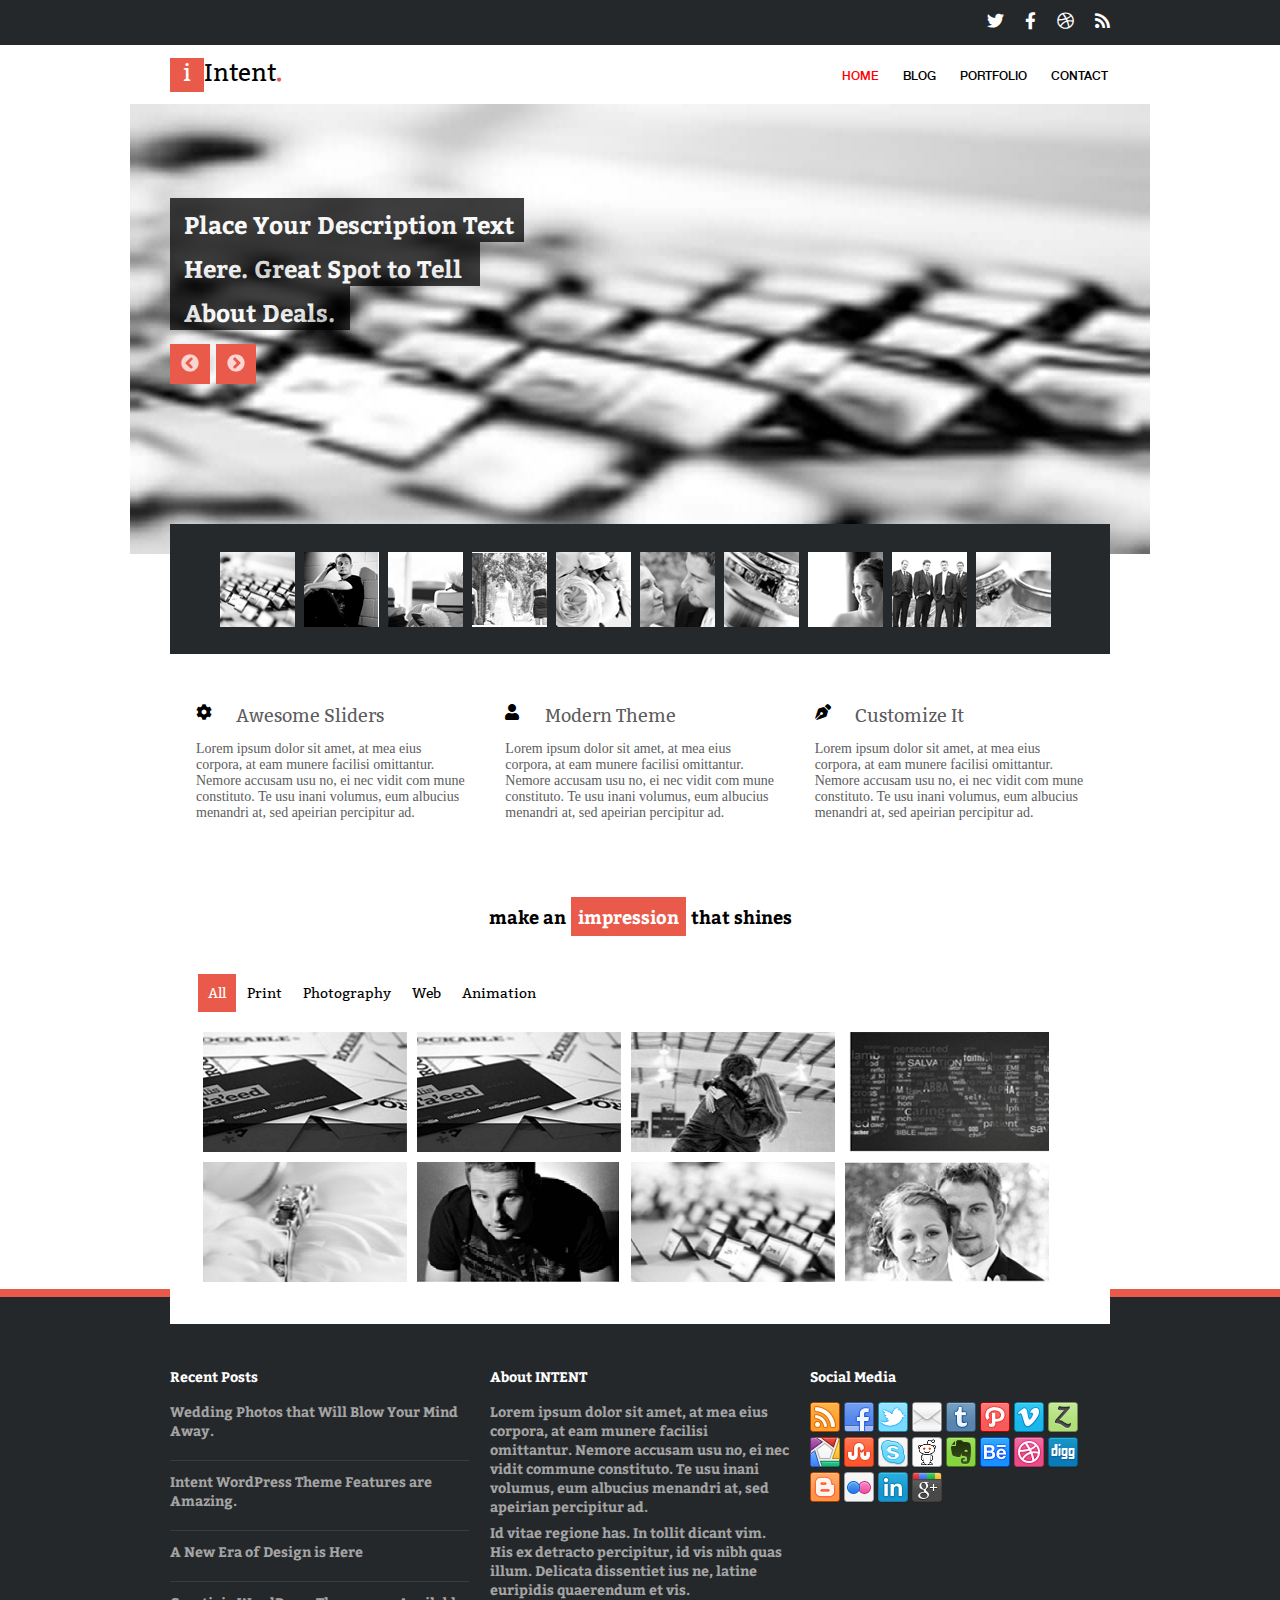
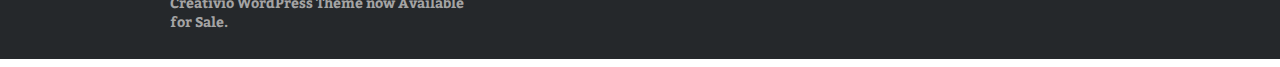
==== intent-work/index.html @ 5ed50279 "https://github.com/Nataliy07/work2.git" ====
<!DOCTYPE html>
<html lang="en">

<head>
    <meta charset="UTF-8">
    <link rel="stylesheet" type="text/css" href="slick/slick.css" />
    <link rel="stylesheet" type="text/css" href="slick/slick-theme.css" />
    <link rel="stylesheet" href="slick/slick-theme.css">
    <link rel="stylesheet" href="styles/fontawesome-free-5.12.1-web/css/all.css">
    <!-- <link rel="stylesheet" href="css/fonts/gothambold/font.css">
    <link rel="stylesheet" href="css/fonts/GothamBook/font.css"> -->
    <link rel="stylesheet" href="styles/style.css">
    <title>Index</title>
</head>

<body>
    <header>

        <div class="social">
            <div class="inner1">
                <i class="fab fa-twitter"></i>
                <i class="fab fa-facebook-f"></i>
                <i class="fab fa-dribbble"></i>
                <i class="fas fa-rss"></i>
            </div>
        </div>
        <div class="inner2">
            <div class="menu">
                <a href="#" id="logo">
                    <p><span>i</span>Intent<b>.</b></p>
                </a>
                <div class="hamburger">
                    <svg version="1.1" xmlns="https://www.w3.org/2000/svg" xmlns:xlink="https://www.w3.org/1999/xlink"
                        x="0px" y="0px" width="30px" height="30px" viewBox="0 0 124 124" xml:space="preserve">
                        <path d="M112,6H12C5.4,6,0,11.4,0,18s5.4,12,12,12h100c6.6,0,12-5.4,12-12S118.6,6,112,6z" />
                        <path
                            d="M112,50H12C5.4,50,0,55.4,0,62c0,6.6,5.4,12,12,12h100c6.6,0,12-5.4,12-12C124,55.4,118.6,50,112,50z" />
                        <path d="M112,94H12c-6.6,0-12,5.4-12,12s5.4,12,12,12h100c6.0,0,12-5.4,12-12S118.6,94,112,94z" />
                    </svg>
                </div>
                <nav>
                    <a class="active" href="D://битрут академия/intent-work/index.html">HOME</a>
                    <a href="D://битрут академия/intent-work/blog.html">BLOG</a>
                    <a href="D://битрут академия/intent-work/portfolio.html">PORTFOLIO</a>
                    <a href="D://битрут академия/intent-work/contact.html">CONTACT</a>
                </nav>
            </div>
        </div>
    </header>
    <section class="s1">

        <div class="slider-for">
            <div><img src="styles/img/slider/img1big.jpg" alt="/"></div>
            <div><img src="styles/img/slider/img2big.jpg" alt="/"></div>
            <div><img src="styles/img/slider/img3big.jpg" alt="/"></div>
            <div><img src="styles/img/slider/imgB.jpg" alt="/"></div>
            <div><img src="styles/img/slider/img5big.jpg" alt="/"></div>
            <div><img src="styles/img/slider/img6big.jpg" alt="/"></div>
            <div><img src="styles/img/slider/img7big.jpg" alt="/"></div>
            <div><img src="styles/img/slider/img8big.jpg" alt="/"></div>
            <div><img src="styles/img/slider/img9big.jpg" alt="/"></div>
            <div><img src="styles/img/slider/img10big.jpg" alt="/"></div>
        </div>
        <div class="inner">

            <div class="text">
                <span class="one">
                    <p>Place Your Description Text </p>
                </span>
                <span class="two">
                    <p>Here. Great Spot to Tell</p>
                </span>
                <span class="three">
                    <p>About Deals.</p>
                </span>
            </div>
            <div class="slider-nav">
                <div><img src="styles/img/slider/png/img1.png" alt="/"></div>
                <div><img src="styles/img/slider/png/img2.png" alt="/"></div>
                <div><img src="styles/img/slider/png/img3.png" alt="/"></div>
                <div><img src="styles/img/slider/png/img4.png" alt="/"></div>
                <div><img src="styles/img/slider/png/img5.png" alt="/"></div>
                <div><img src="styles/img/slider/png/img6.png" alt="/"></div>
                <div><img src="styles/img/slider/png/img7.png" alt="/"></div>
                <div><img src="styles/img/slider/png/img8.png" alt="/"></div>
                <div><img src="styles/img/slider/png/img9.png" alt="/"></div>
                <div><img src="styles/img/slider/png/img10.png" alt="/"></div>
            </div>

            <div class="info">
                <div class="awesom">
                    <i class="fas fa-cog"></i>
                    <p class="heading">Awesome Sliders
                    <p>
                    <p>Lorem ipsum dolor sit amet, at mea eius corpora, at eam munere facilisi omittantur. Nemore
                        accusam usu no, ei nec vidit com mune constituto. Te usu inani volumus, eum albucius menandri
                        at, sed apeirian percipitur ad.</p>
                </div>
                <div class="modern">
                    <i class="fas fa-user"></i>
                    <p class="heading">Modern Theme</p>
                    <p>Lorem ipsum dolor sit amet, at mea eius corpora, at eam munere facilisi omittantur. Nemore
                        accusam usu no, ei nec vidit com mune constituto. Te usu inani volumus, eum albucius menandri
                        at, sed apeirian percipitur ad.</p>
                </div>
                <div class="customize">
                    <i class="fas fa-pen-nib"></i>
                    <p class="heading">Customize It</p>
                    <p>Lorem ipsum dolor sit amet, at mea eius corpora, at eam munere facilisi omittantur. Nemore
                        accusam usu no, ei nec vidit com mune constituto. Te usu inani volumus, eum albucius menandri
                        at, sed apeirian percipitur ad.</p>
                </div>
            </div>
            <div class="make">
                <p class="make-p">make an <span class="impression"> impression</span> that shines</p>
            </div>


            <div class="button-group filters-button-group">
                <button class="button is-checked" data-filter="*">All</button>
                <button class="button" data-filter=".print">Print</button>
                <button class="button" data-filter=".photography">Photography</button>
                <button class="button" data-filter=".web">Web</button>
                <button class="button" data-filter=".animation">Animation</button>
            </div>
            <div class="grid">
                <img class="element-item print web" src="styles/img/modal/img1-1.png" alt="/">
                <img class="element-item web" src="styles/img/modal/img1-1.png" alt="/">
                <img class="element-item photography" src="styles/img/modal/img1-3.png" alt="/">
                <img class="element-item print animation" src="styles/img/modal/img1-4.png" alt="/">
                <img class="element-item web" src="styles/img/modal/img1-5.png" alt="/">
                <img class="element-item web photography" src="styles/img/modal/img1-6.png" alt="/">
                <img class="element-item print animation" src="styles/img/modal/img1-7.png" alt="/">
                <img class="element-item photography" src="styles/img/modal/img1-8.png" alt="/">
            </div>
        </div>

    </section>
    <footer>
        <div class="line"></div>
        <div class="inner3">
            <div class="posts">
                <p class="heading-footer">Recent Posts</p>
                <p>Wedding Photos that Will Blow Your
                    Mind Away.</p>
                <img src="styles/img/footer/sep.svg" alt="/">
                <p>Intent WordPress Theme Features are
                    Amazing.</p>
                <img src="styles/img/footer/sep.svg" alt="/">
                <p>A New Era of Design is Here</p>
                <img src="styles/img/footer/sep.svg" alt="/">
                <p>Creativio WordPress Theme now
                    Available for Sale.</p>
            </div>
            <div class="intent">
                <p class="heading-footer">About INTENT</p>
                <p>Lorem ipsum dolor sit amet, at mea eius corpora, at eam munere facilisi omittantur. Nemore accusam
                    usu no, ei nec vidit commune constituto. Te usu inani volumus, eum albucius menandri at, sed
                    apeirian percipitur ad.
                </p>
                <p>Id vitae regione has. In tollit dicant vim. His ex detracto percipitur, id vis nibh quas illum.
                    Delicata dissentiet ius ne, latine euripidis quaerendum et vis.</p>
            </div>
            <div class="media">
                <p class="heading-footer">Social Media</p>
                <div class="row1">
                    <img src="styles/img/footer/rss1.png" alt="/">
                    <img src="styles/img/footer/facebook2.png" alt="/">
                    <img src="styles/img/footer/twitter2.png" alt="/">
                    <img src="styles/img/footer/email.png" alt="/">
                    <img src="styles/img/footer/tumblr.png" alt="/">
                    <img src="styles/img/footer/path.png" alt="/">
                    <img src="styles/img/footer/vimeo.png" alt="/">
                    <img src="styles/img/footer/zerply.png" alt="/">
                </div>
                <div class="row2">
                    <img src="styles/img/footer/picasa.png" alt="/">
                    <img src="styles/img/footer/stumble-upon.png" alt="/">
                    <img src="styles/img/footer/skype.png" alt="/">
                    <img src="styles/img/footer/reddit.png" alt="/">
                    <img src="styles/img/footer/evernote.png" alt="/">
                    <img src="styles/img/footer/behance.png" alt="/">
                    <img src="styles/img/footer/dribbble2.png" alt="/">
                    <img src="styles/img/footer/digg.png" alt="/">
                </div>
                <div class="row3">
                    <img src="styles/img/footer/blogger.png" alt="/">
                    <img src="styles/img/footer/flickr.png" alt="/">
                    <img src="styles/img/footer/linkedin.png" alt="/">
                    <img src="styles/img/footer/google.png" alt="/">
                </div>
            </div>
        </div>
    </footer>









    <script src="js/jquery-3.5.0.js" defer></script>
    <script type="text/javascript" src="slick/slick.min.js" defer></script>
    <script src="https://npmcdn.com/isotope-layout@3/dist/isotope.pkgd.js" defer></script>
    <script src="js/script.js " defer></script>
    <script src="js/scriptGrid.js " defer></script>

</body>

</html>
---- intent-work/styles/style.css ----
@font-face {
  font-family: "Bitter Bold";
  src: url("fonts/Bitter-Bold/fonts/bitter_bold.eot");
  src: url("fonts/Bitter-Bold/fonts/bitter_bold.eot?#iefix") format("embedded-opentype"), url("fonts/Bitter-Bold/fonts/bitter_bold.woff2") format("woff2"), url("fonts/bitter_bold.woff") format("woff"), url("fonts/Bitter-Bold/fonts/bitter_bold.ttf") format("truetype"), url("fonts/bitter_bold.svg#bitter_bold") format("svg");
  /* Chrome < 4, Legacy iOS */
}

@font-face {
  font-family: "Bitter Regular";
  src: url("fonts/Bitter-Regular/fonts/bitter_regular.eot");
  src: url("fonts/Bitter-Regular/fonts/bitter_regular.eot?#iefix") format("embedded-opentype"), url("fonts/Bitter-Regular/fonts/bitter_regular.woff2") format("woff2"), url("fonts/bitter_regular.woff") format("woff"), url("fonts/Bitter-Regular/fonts/bitter_regular.ttf") format("truetype"), url("fonts/Bitter-Regular/fonts/bitter_regular.svg#bitter_regular") format("svg");
}

@font-face {
  font-family: "Helvetica Neue Bold";
  src: url("fonts/HelveticaNeue-Bold/HelveticaNeue-Bold.eot");
  src: url("fonts/HelveticaNeue-Bold/HelveticaNeue-Bold.woff") format("woff"), url("fonts/HelveticaNeue-Bold.ttf") format("truetype"), url("fonts/HelveticaNeue-Bold/HelveticaNeue-Bold.svg") format("svg");
}

@font-face {
  font-family: "Helvetica Neue Medium";
  src: url("fonts/HelveticaNeue-Medium/HelveticaNeue-Medium.eot");
  src: url("fonts/HelveticaNeue-Medium/HelveticaNeue-Medium.woff") format("woff"), url("fonts/HelveticaNeue-Medium/HelveticaNeue-Medium.ttf") format("truetype"), url("fonts/HelveticaNeue-Medium/HelveticaNeue-Bold.svg") format("svg");
}

body {
  margin: 0 auto;
}

header {
  width: 100%;
  min-width: 1020px;
  max-height: 104px;
  text-align: center;
  position: relative;
}

header .social {
  height: 45px;
  width: 100%;
  background: #25282b;
}

header .social .inner1 {
  text-align: right;
}

@media screen and (max-width: 997px) {
  header .social .inner1 {
    text-align: center;
  }
}

header .social .fab,
header .social .fas {
  color: white;
  font-size: 17px;
  margin-left: 17px;
  margin-top: 12px;
}

header .inner1,
header .inner2 {
  width: 940px;
  height: 100%;
  display: inline-block;
}

@media screen and (max-width: 854px) {
  header .inner1,
  header .inner2 {
    width: 100%;
  }
}

header .menu {
  height: 59px;
  width: 100%;
  display: -webkit-box;
  display: -ms-flexbox;
  display: flex;
  -webkit-box-align: center;
      -ms-flex-align: center;
          align-items: center;
}

header .menu span {
  width: 34px;
  height: 34px;
  background: #ea5a4b;
  color: white;
  font-size: 24px;
  font-family: "Bitter Regular";
  float: left;
}

header .menu #logo {
  font-size: 24px;
  font-family: "Bitter Regular";
  text-decoration: none;
  vertical-align: middle;
  color: black;
  float: left;
  margin-right: 540px;
}

@media screen and (max-width: 997px) {
  header .menu #logo {
    margin-right: 400px;
  }
}

header .menu #logo b {
  color: #ea5a4b;
}

header .menu #logo p {
  margin: 0;
}

header .menu nav a {
  font-size: 12px;
  font-family: "Helvetica Neue Medium";
  text-decoration: none;
  color: black;
  margin-left: 20px;
}

header .menu nav a:active,
header .menu nav a:hover,
header .menu nav a.active {
  color: red;
}

header .menu .nav-open {
  display: -webkit-box;
  display: -ms-flexbox;
  display: flex;
  -webkit-box-orient: vertical;
  -webkit-box-direction: normal;
      -ms-flex-direction: column;
          flex-direction: column;
  text-align: right;
  margin-top: 70px;
  z-index: 1;
}

header .menu .nav-open a {
  padding: 7px;
}

@media screen and (max-width: 854px) {
  nav {
    display: none;
  }
}

.hamburger {
  display: none;
  width: 30px;
  height: 30px;
  cursor: pointer;
}

@media screen and (max-width: 854px) {
  .hamburger {
    display: block;
  }
}

.hamburger svg {
  fill: #ea5a4b;
}

.s1 {
  width: 100%;
  min-width: 1020px;
  max-height: 1185px;
  position: relative;
  display: block;
  text-align: center;
  margin: 0 auto;
}

.s1 .text {
  display: -webkit-box;
  display: -ms-flexbox;
  display: flex;
  -webkit-box-orient: vertical;
  -webkit-box-direction: normal;
      -ms-flex-direction: column;
          flex-direction: column;
  position: absolute;
  z-index: 1;
  top: -326px;
  width: 354px;
  height: 138px;
}

.s1 .text .one,
.s1 .text .two,
.s1 .text .three {
  color: white;
  font-size: 24px;
  font-family: "Bitter Bold";
  background: black;
  opacity: 0.75;
  text-align: left;
  z-index: 1;
}

.s1 .text .one p,
.s1 .text .two p,
.s1 .text .three p {
  margin: 10px 0 0 14px;
}

.s1 .text .one {
  width: 354px;
  height: 44px;
}

.s1 .text .two {
  width: 310px;
  height: 44px;
}

.s1 .text .three {
  width: 180px;
  height: 44px;
}

.s1 .slider-for {
  height: 450px;
  width: 1020px;
  margin: 0 auto;
}

.s1 img {
  margin: 0 auto;
}

.s1 .slick-prev,
.s1 .slick-next {
  top: 260px;
  right: 120px;
  width: 40px;
  height: 40px;
  background: #ea5a4b;
  z-index: 1;
  position: absolute;
}

.s1 .slick-prev {
  left: 40px;
}

.s1 .slick-next {
  left: 86px;
}

.s1 .slider-nav {
  width: 940px;
  height: 130px;
  background: #26292c;
  display: -webkit-box;
  display: -ms-flexbox;
  display: flex;
  -webkit-box-pack: justify;
      -ms-flex-pack: justify;
          justify-content: space-between;
  -webkit-box-align: center;
      -ms-flex-align: center;
          align-items: center;
  margin-bottom: 50px;
  margin-top: -30px;
}

@media screen and (max-width: 854px) {
  .s1 .slider-nav {
    margin-bottom: 5px;
  }
}

.s1 .slick-slide:focus {
  outline: red 2px auto;
}

.s1 .slick-slide {
  margin-right: 16px;
}

.s1 .inner {
  width: 940px;
  height: 800px;
  position: relative;
  text-align: center;
  margin: 0 auto;
  margin-bottom: -26px;
  background: white;
  z-index: 1;
}

@media screen and (max-width: 854px) {
  .s1 .inner {
    height: 860px;
  }
}

.s1 .inner .info {
  width: 914px;
  height: 150px;
  display: -webkit-box;
  display: -ms-flexbox;
  display: flex;
  -webkit-box-pack: justify;
      -ms-flex-pack: justify;
          justify-content: space-between;
  text-align: left;
}

@media screen and (max-width: 854px) {
  .s1 .inner .info {
    -ms-flex-wrap: wrap;
        flex-wrap: wrap;
    width: 750px;
    height: 170px;
  }
}

.s1 .inner .info .awesom {
  padding-left: 26px;
}

@media screen and (max-width: 854px) {
  .s1 .inner .info .awesom {
    padding-left: 0;
  }
}

.s1 .inner .info .awesom,
.s1 .inner .info .modern {
  padding-right: 40px;
}

.s1 .inner .info .fas {
  float: left;
}

.s1 .inner .info .heading {
  font-size: 18px;
  font-family: "Bitter Regular";
  margin: 0 0 0 40px;
}

.s1 .inner .info p {
  font-size: 14px;
  font-family: "HelveticalNeue";
  color: #5c5c5c;
}

.s1 .inner .make {
  padding-top: 50px;
  padding-bottom: 17px;
}

@media screen and (max-width: 854px) {
  .s1 .inner .make {
    padding-top: 70px;
  }
}

.s1 .inner .make .make-p {
  font-size: 18px;
  font-family: "Bitter Bold";
  margin: 0;
}

.s1 .inner .make .make-p .impression {
  width: 124px;
  height: 40px;
  background: #ea5a4b;
  color: white;
  border: 1px solid;
  padding: 7px;
}

.button-group {
  margin: 28px 0 15px 28px;
}

@media screen and (max-width: 854px) {
  .button-group {
    margin-top: 5px;
  }
}

.button {
  font-size: 14px;
  font-family: "Bitter Regular";
  border: none;
  background: none;
  cursor: pointer;
  padding: 10px;
  outline: none;
}

.button:hover {
  background-color: #ea5a4b;
}

.button:active,
.button.is-checked {
  background-color: #ea5a4b;
  border: none;
  color: white;
}

.button-group:after {
  content: "";
  display: block;
  clear: both;
}

.button-group .button {
  float: left;
  border-radius: 0;
  margin-left: 0;
  margin-right: 1px;
}

.grid:after {
  content: "";
  display: block;
  clear: both;
}

.grid {
  margin-left: 28px;
}

@media screen and (max-width: 854px) {
  .grid {
    width: 850px;
  }
}

.element-item {
  position: relative;
  float: left;
  width: 204px;
  height: 120px;
  margin: 5px;
  padding: 5px;
}

.element-item > * {
  margin: 0;
  padding: 0;
}

footer {
  width: 100%;
  min-width: 1020px;
  height: 370px;
  background: #25282b;
  position: relative;
}

@media screen and (max-width: 854px) {
  footer {
    height: 700px;
  }
}

footer .line {
  width: 100%;
  height: 8px;
  background: #ea5a4b;
}

footer .inner3 {
  width: 940px;
  height: 300px;
  margin: 0 auto;
  text-align: left;
  display: -webkit-box;
  display: -ms-flexbox;
  display: flex;
  -webkit-box-pack: justify;
      -ms-flex-pack: justify;
          justify-content: space-between;
  padding-top: 70px;
}

@media screen and (max-width: 854px) {
  footer .inner3 {
    -ms-flex-wrap: wrap;
        flex-wrap: wrap;
    -webkit-box-pack: start;
        -ms-flex-pack: start;
            justify-content: flex-start;
    width: 850px;
    padding-top: 108px;
  }
}

footer .inner3 .posts,
footer .inner3 .intent,
footer .inner3 .media {
  width: 300px;
  height: 260px;
}

@media screen and (max-width: 854px) {
  footer .inner3 .posts,
  footer .inner3 .intent,
  footer .inner3 .media {
    height: 300px;
  }
}

footer .inner3 .posts .heading-footer,
footer .inner3 .intent .heading-footer,
footer .inner3 .media .heading-footer {
  font-size: 14px;
  font-family: "Bitter Bold";
  color: white;
  margin: 0 0 16px 0;
}

footer .inner3 .posts p,
footer .inner3 .intent p,
footer .inner3 .media p {
  font-size: 14px;
  font-family: "Bitter Bold";
  color: #a4a4a4;
  margin: 7px 0 7px 0;
}

@media screen and (max-width: 854px) {
  footer .inner3 .posts p,
  footer .inner3 .intent p,
  footer .inner3 .media p {
    margin: 7px 0 7px 0;
  }
}

.s2 {
  min-height: 880px;
  width: 100%;
  min-width: 1020px;
  position: relative;
  margin: 0 auto;
}

.s2 .img {
  width: 100%;
  height: 150px;
  margin: 0 auto;
  background-image: url(img/portfolio/imgPage2.png);
}

.s2 .inner {
  width: 940px;
  height: 785px;
  position: relative;
  margin: 0 auto;
  margin-bottom: -26px;
  background: white;
  z-index: 1;
}

@media screen and (max-width: 854px) {
  .s2 .inner {
    height: 1050px;
    width: 100%;
  }
}

.s2 .inner .portfolio {
  width: 940px;
  height: 130px;
  background: #26292c;
  position: relative;
  margin: 0 auto;
  margin-top: -30px;
  margin-bottom: 28px;
}

.s2 .inner h1 {
  font-size: 30px;
  font-family: "Bitter Bold";
  color: white;
  margin: 0 0 12px 36px;
  padding-top: 28px;
}

.s2 .inner p {
  font-size: 14px;
  font-family: "Bitter Bold";
  color: #d1d0d0;
  margin: 0 0 0 36px;
}

.s3 {
  min-height: 1044px;
  width: 100%;
  min-width: 1020px;
  position: relative;
  text-align: center;
}

.s3 .inner {
  width: 940px;
  height: 968px;
  position: relative;
  margin: 0 auto;
  margin-bottom: -26px;
  background: white;
  z-index: 1;
}

@media screen and (max-width: 854px) {
  .s3 .inner {
    height: 1050px;
    width: 100%;
  }
}

.s3 .inner .contact {
  width: 940px;
  height: 130px;
  background: #26292c;
  text-align: left;
  margin-top: -30px;
}

@media screen and (max-width: 854px) {
  .s3 .inner .contact {
    width: 100%;
  }
}

.s3 .inner h1 {
  font-size: 30px;
  font-family: "Bitter Bold";
  color: white;
  margin: 0 0 12px 36px;
  padding-top: 28px;
}

.s3 .inner p {
  font-size: 14px;
  font-family: "Bitter Bold";
  color: #d1d0d0;
  margin: 0 0 0 36px;
}

.s3 .inner .inner-container {
  height: 812px;
  width: 100%;
  padding-top: 27px;
  margin: 0 auto;
}

.s3 .inner .inner-container #map {
  width: 888px;
  height: 400px;
  margin: 0 auto;
}

.s3 .inner .inner-container .form-contact {
  width: 100%;
  height: 364px;
  margin: 0 auto;
  padding-top: 28px;
}

.s3 .inner .inner-container .form-contact .form {
  height: 242px;
  width: 216px;
  text-align: left;
  float: left;
  padding-right: 78px;
  padding-left: 26px;
}

.s3 .inner .inner-container .form-contact .form .detals {
  font-size: 14px;
  font-family: "HelveticaNeue";
  margin-bottom: 20px;
  margin-left: 0;
}

.s3 .inner .inner-container .form-contact .form span {
  font-size: 14px;
  font-family: "HelveticaNeue Medium";
  color: #ea5a4b;
}

.s3 .inner .inner-container .form-contact form {
  display: -webkit-box;
  display: -ms-flexbox;
  display: flex;
  -webkit-box-pack: justify;
      -ms-flex-pack: justify;
          justify-content: space-between;
  -ms-flex-wrap: wrap;
      flex-wrap: wrap;
  width: 594px;
  margin: 0;
  padding: 0;
}

@media screen and (max-width: 854px) {
  .s3 .inner .inner-container .form-contact form {
    width: 394px;
  }
}

.s3 .inner .inner-container .form-contact form input {
  width: 283px;
  height: 29px;
  margin-bottom: 15px;
  font-size: 14px;
  font-family: "HelveticaNeue Medium";
}

.s3 .inner .inner-container .form-contact form #message {
  height: 184px;
  width: 574px;
  margin-bottom: 14px;
  padding-top: 16px;
  padding-left: 16px;
}

@media screen and (max-width: 854px) {
  .s3 .inner .inner-container .form-contact form #message {
    width: 350px;
  }
}

.s3 .inner .inner-container .form-contact form #send {
  width: 70px;
  height: 34px;
  background: #ea5a4b;
  color: white;
  border: none;
}

.img {
  width: 100%;
  height: 150px;
  margin: 0 auto;
  background-image: url(img/portfolio/imgPage2.png);
}

.line {
  width: 100%;
  height: 10px;
  background: #ea5a4b;
}

.s4 {
  min-height: 1730px;
  width: 100%;
  min-width: 1020px;
  position: relative;
  text-align: center;
}

.s4 .inner {
  width: 940px;
  height: 1642px;
  position: relative;
  margin: 0 auto;
  margin-bottom: -26px;
  background: white;
  z-index: 1;
}

@media screen and (max-width: 854px) {
  .s4 .inner {
    height: 1940px;
    width: 100%;
  }
}

.s4 .inner .blog {
  width: 940px;
  height: 130px;
  background: #26292c;
  text-align: left;
  margin: 0 auto;
  margin-top: -30px;
}

.s4 .inner h1 {
  font-size: 30px;
  font-family: "Bitter Bold";
  color: white;
  margin: 0 0 12px 36px;
  padding-top: 28px;
}

.s4 .inner p {
  font-size: 14px;
  font-family: "Bitter Bold";
  color: #d1d0d0;
  margin: 0 0 0 36px;
}

.s4 .inner .inner4 {
  height: 1486px;
  width: 888px;
  padding-top: 10px;
  margin: 0 auto;
}

@media screen and (max-width: 854px) {
  .s4 .inner .inner4 {
    height: 1786px;
  }
}

.s4 .inner .inner4 .h2-all {
  font-size: 18px;
  font-family: "Bitter Regular";
  color: black;
  margin: 20px 0 20px 0;
}

.s4 .inner .inner4 .container-post {
  text-align: left;
  display: -webkit-box;
  display: -ms-flexbox;
  display: flex;
  -webkit-box-pack: justify;
      -ms-flex-pack: justify;
          justify-content: space-between;
}

@media screen and (max-width: 854px) {
  .s4 .inner .inner4 .container-post {
    width: 100%;
    -webkit-box-orient: vertical;
    -webkit-box-direction: normal;
        -ms-flex-direction: column;
            flex-direction: column;
  }
}

.s4 .inner .inner4 .container-post .post1 .all {
  position: absolute;
  text-align: center;
  left: 570px;
  top: 470px;
}

.s4 .inner .inner4 .container-post .post1 .all .one {
  height: 6px;
  width: 25px;
  background: #ea5a4b;
  position: absolute;
}

.s4 .inner .inner4 .container-post .post1 .all .two {
  height: 6px;
  width: 25px;
  background: white;
  position: absolute;
  left: 33px;
}

.s4 .inner .inner4 .container-post .post1 .all .three {
  height: 6px;
  width: 25px;
  background: white;
  position: absolute;
  left: 66px;
}

.s4 .inner .inner4 .container-post .post2 {
  height: 600px;
  width: 206px;
  margin-top: 20px;
  margin-left: 34px;
}

@media screen and (max-width: 854px) {
  .s4 .inner .inner4 .container-post .post2 {
    width: 600px;
    height: 300px;
    display: -webkit-box;
    display: -ms-flexbox;
    display: flex;
    -ms-flex-wrap: nowrap;
        flex-wrap: nowrap;
    -webkit-box-pack: justify;
        -ms-flex-pack: justify;
            justify-content: space-between;
    margin: 0;
  }
  .s4 .inner .inner4 .container-post .post2 .categories {
    padding: 0 10px 0 10px;
  }
}

.s4 .inner .inner4 .container-post .post2 .title .h1-post2,
.s4 .inner .inner4 .container-post .post2 .categories .h1-post2 {
  font-size: 16px;
  font-family: "Bitter Regular";
  color: black;
  margin: 28px 0 6px 0;
}

.s4 .inner .inner4 .container-post .post2 .title .line2,
.s4 .inner .inner4 .container-post .post2 .title .small-line,
.s4 .inner .inner4 .container-post .post2 .categories .line2,
.s4 .inner .inner4 .container-post .post2 .categories .small-line {
  width: 205px;
  height: 6px;
  background: #ea5a4b;
  margin-bottom: 20px;
}

.s4 .inner .inner4 .container-post .post2 .title p,
.s4 .inner .inner4 .container-post .post2 .categories p {
  font-size: 14px;
  font-family: "HelveticalNeue";
  margin: 0;
  color: black;
}

.s4 .inner .inner4 .container-post .post2 .advert .h1-post2 {
  font-size: 16px;
  font-family: "Bitter Regular";
  color: black;
  margin: 28px 0 6px 0;
}

.s4 .inner .inner4 .container-post .post2 .advert .line2 {
  width: 206px;
  height: 6px;
  background: #ea5a4b;
  margin-bottom: 20px;
}

.s4 .inner .inner4 .container-post .post2 .advert .adverstise {
  height: 206px;
  width: 205px;
  display: -webkit-box;
  display: -ms-flexbox;
  display: flex;
  -webkit-box-pack: justify;
      -ms-flex-pack: justify;
          justify-content: space-between;
  -ms-flex-wrap: wrap;
      flex-wrap: wrap;
}

.s4 .inner .inner4 .container-post .post2 .advert .adverstise .hereImg {
  height: 100px;
  width: 100px;
}

.s4 .inner .inner4 .container-post .post2 .advert .adverstise .here {
  height: 98px;
  width: 98px;
  background: #f5f5f5;
  border: 1px solid #c6c6c6;
  text-align: center;
}

.s4 .inner .inner4 .container-post .post2 .advert .adverstise .here p {
  font-size: 14px;
  font-family: "Bitter Regular";
  color: #c6c6c6;
  margin: 0;
}

.s4 .inner .inner4 .line1,
.s4 .inner .inner4 .line1-2 {
  width: 650px;
  height: 6px;
  background: #ea5a4b;
}

.s4 .inner .inner4 .line1 {
  margin-top: -60px;
  margin-bottom: 24px;
  position: relative;
}

@media screen and (max-width: 854px) {
  .s4 .inner .inner4 .line1 {
    margin: 0;
  }
}

.s4 .inner .inner4 .line1-2 {
  margin-top: 18px;
}

.s4 .inner .inner4 .text {
  margin-top: 20px;
  width: 650px;
  display: -webkit-box;
  display: -ms-flexbox;
  display: flex;
  -webkit-box-pack: start;
      -ms-flex-pack: start;
          justify-content: flex-start;
  text-align: left;
}

.s4 .inner .inner4 .text .part1 {
  width: 100px;
}

.s4 .inner .inner4 .text .part1 .stat {
  font-family: "Bitter Regular";
  font-size: 14px;
  color: black;
  margin-left: 0;
}

.s4 .inner .inner4 .text .part1 .states {
  font-family: "HelveticalNeue";
  font-size: 12px;
  color: #ea5a4b;
  margin-top: 10px;
  margin-bottom: 17px;
  margin-left: 0;
}

.s4 .inner .inner4 .text .part2 {
  width: 500px;
  margin-left: 50px;
}

.s4 .inner .inner4 .text .part2 .stat2 {
  font-size: 14px;
  font-family: "HelveticalNeue";
  margin-bottom: 29px;
  color: black;
  margin-left: 0;
}

.s4 .inner .inner4 .video {
  width: 650px;
  height: 300px;
  text-align: left;
}

.s4 .inner .inner4 .audio {
  margin-top: 280px;
  text-align: left;
  position: relative;
}

.s4 .inner .inner4 .audio audio {
  width: 650px;
  height: 36px;
}

.s4 .line {
  width: 100%;
  height: 10px;
  background: #ea5a4b;
  margin-top: 55px;
}

.s4 .tab {
  width: 70px;
  height: 28px;
  display: -webkit-box;
  display: -ms-flexbox;
  display: flex;
  -webkit-box-pack: justify;
      -ms-flex-pack: justify;
          justify-content: space-between;
  -webkit-box-align: center;
      -ms-flex-align: center;
          align-items: center;
  margin-top: -40px;
  margin-left: 26px;
}

.s4 .tab a {
  text-decoration: none;
  font-size: 14px;
  font-family: "GothamBook";
  color: black;
  vertical-align: middle;
  text-transform: uppercase;
}

.s4 .tab .r1 {
  width: 20px;
  height: 28px;
  display: -webkit-box;
  display: -ms-flexbox;
  display: flex;
  -webkit-box-pack: center;
      -ms-flex-pack: center;
          justify-content: center;
  -webkit-box-align: center;
      -ms-flex-align: center;
          align-items: center;
}

.s4 .tab .r1.active {
  background: #ea5a4b;
}

.s4 .tab .r2.active {
  color: white;
}
/*# sourceMappingURL=style.css.map */
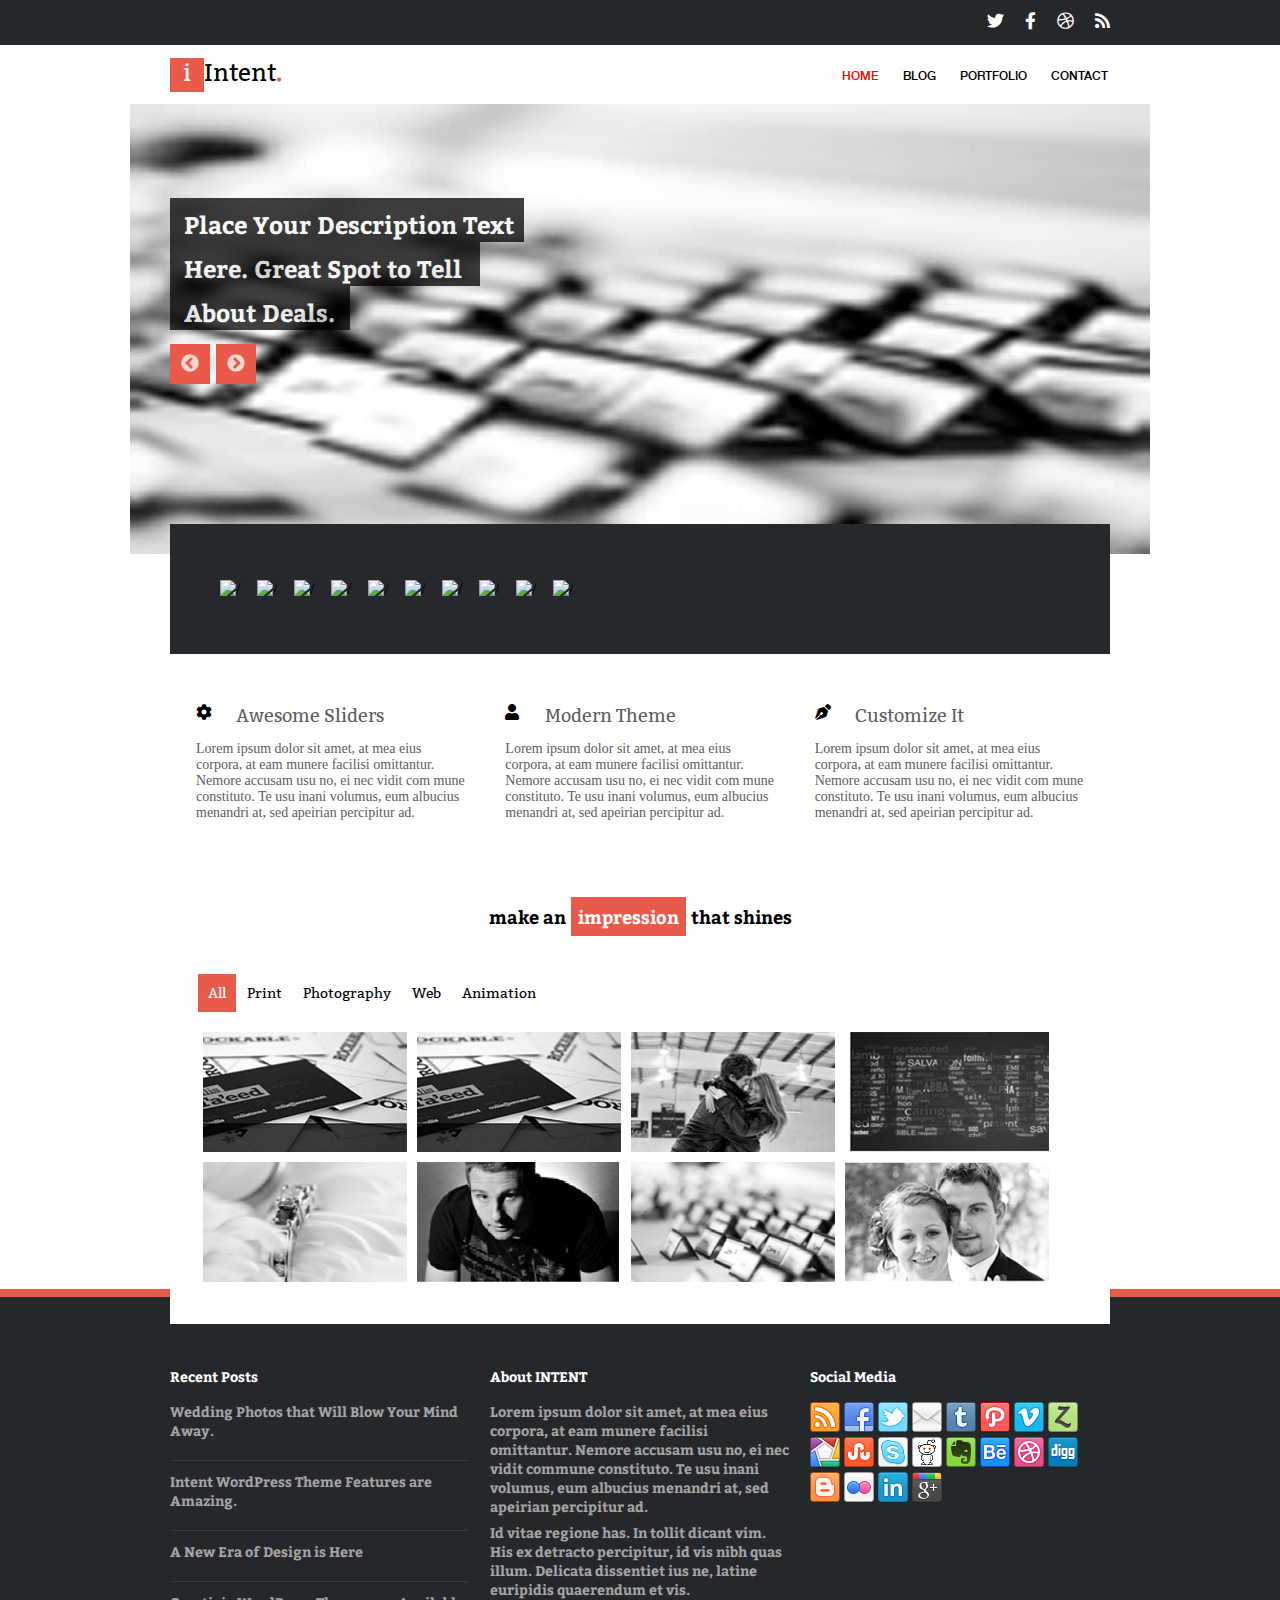
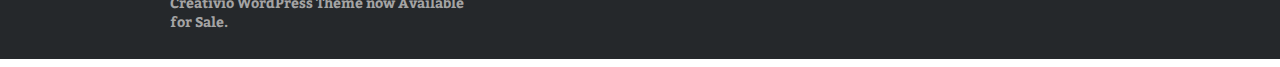
==== commit cc0c7ce1: "three" ====
--- a/intent-work/index.html
+++ b/intent-work/index.html
@@ -39,10 +39,10 @@
                     </svg>
                 </div>
                 <nav>
-                    <a class="active" href="D://битрут академия/intent-work/index.html">HOME</a>
-                    <a href="D://битрут академия/intent-work/blog.html">BLOG</a>
-                    <a href="D://битрут академия/intent-work/portfolio.html">PORTFOLIO</a>
-                    <a href="D://битрут академия/intent-work/contact.html">CONTACT</a>
+                    <a class="active" href="https://nataliy07.github.io/work2/intent-work/index.html">HOME</a>
+                    <a href="https://nataliy07.github.io/work2/intent-work/blog.html">BLOG</a>
+                    <a href="https://nataliy07.github.io/work2/intent-work/portfolio.html">PORTFOLIO</a>
+                    <a href="https://nataliy07.github.io/work2/intent-work/contact.html">CONTACT</a>
                 </nav>
             </div>
         </div>
@@ -53,7 +53,7 @@
             <div><img src="styles/img/slider/img1big.jpg" alt="/"></div>
             <div><img src="styles/img/slider/img2big.jpg" alt="/"></div>
             <div><img src="styles/img/slider/img3big.jpg" alt="/"></div>
-            <div><img src="styles/img/slider/imgB.jpg" alt="/"></div>
+            <div><img src="styles/img/slider/img4big.jpg" alt="/"></div>
             <div><img src="styles/img/slider/img5big.jpg" alt="/"></div>
             <div><img src="styles/img/slider/img6big.jpg" alt="/"></div>
             <div><img src="styles/img/slider/img7big.jpg" alt="/"></div>
@@ -75,16 +75,16 @@
                 </span>
             </div>
             <div class="slider-nav">
-                <div><img src="styles/img/slider/png/img1.png" alt="/"></div>
-                <div><img src="styles/img/slider/png/img2.png" alt="/"></div>
-                <div><img src="styles/img/slider/png/img3.png" alt="/"></div>
-                <div><img src="styles/img/slider/png/img4.png" alt="/"></div>
-                <div><img src="styles/img/slider/png/img5.png" alt="/"></div>
-                <div><img src="styles/img/slider/png/img6.png" alt="/"></div>
-                <div><img src="styles/img/slider/png/img7.png" alt="/"></div>
-                <div><img src="styles/img/slider/png/img8.png" alt="/"></div>
-                <div><img src="styles/img/slider/png/img9.png" alt="/"></div>
-                <div><img src="styles/img/slider/png/img10.png" alt="/"></div>
+                <div><img src="styles/img/slider/small/img1.jpg" alt="/"></div>
+                <div><img src="styles/img/slider/small/img2.jpg" alt="/"></div>
+                <div><img src="styles/img/slider/small/img3.jpg" alt="/"></div>
+                <div><img src="styles/img/slider/small/img4.jpg" alt="/"></div>
+                <div><img src="styles/img/slider/small/img5.jpg" alt="/"></div>
+                <div><img src="styles/img/slider/small/img6.jpg" alt="/"></div>
+                <div><img src="styles/img/slider/small/img7.jpg" alt="/"></div>
+                <div><img src="styles/img/slider/small/img8.jpg" alt="/"></div>
+                <div><img src="styles/img/slider/small/img9.jpg" alt="/"></div>
+                <div><img src="styles/img/slider/small/img10.jpg" alt="/"></div>
             </div>
 
             <div class="info">
